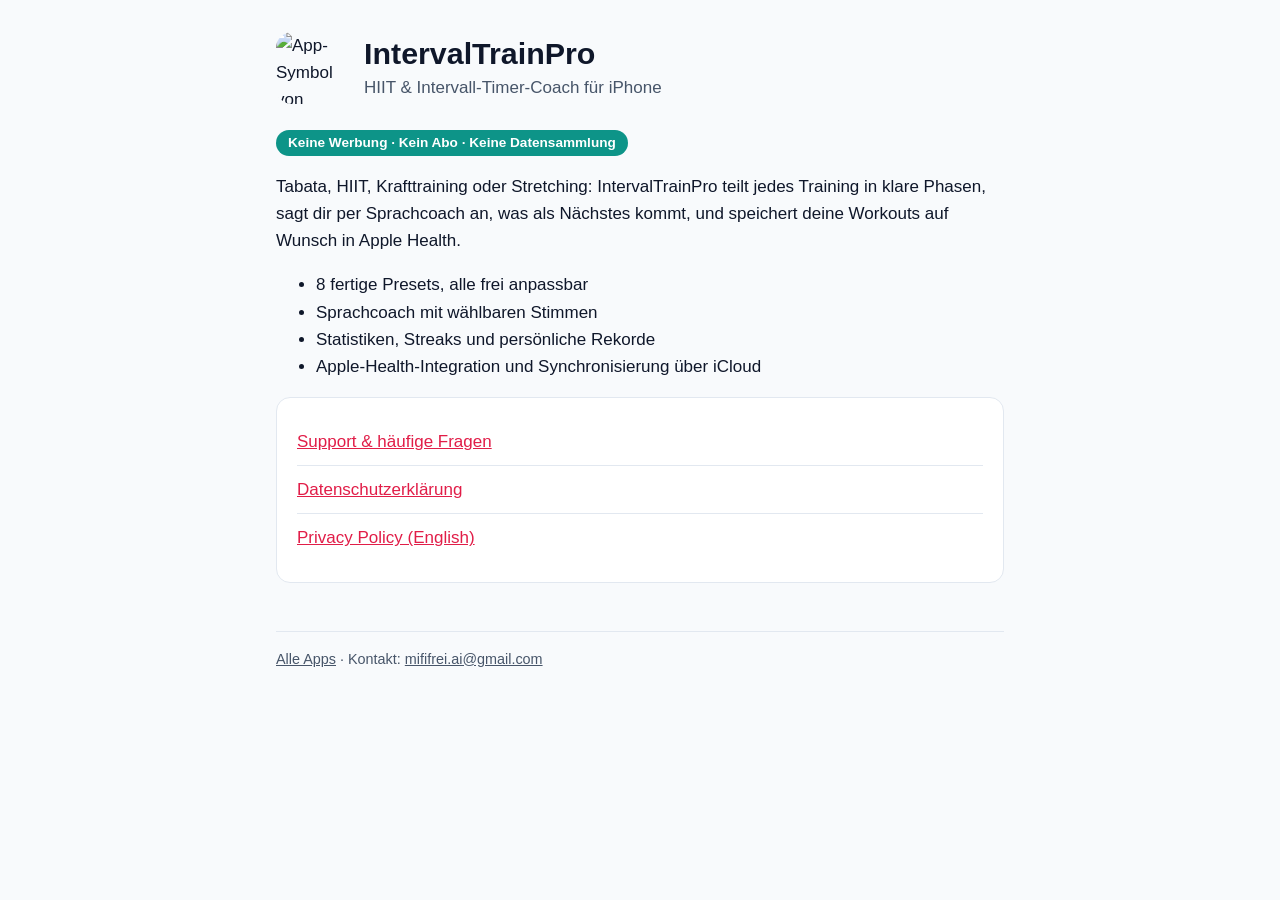
==== intervaltrainpro/index.html @ 9c99ecdc "Create index.html" ====
<!doctype html>
<html lang="de"><head><meta charset="utf-8"><meta name="viewport" content="width=device-width,initial-scale=1">
<title>IntervalTrainPro</title><meta name="description" content="IntervalTrainPro – HIIT- und Intervall-Timer mit Sprachcoach für iPhone.">
<link rel="stylesheet" href="/style.css"></head>
<body><div class="wrap">
<header class="app"><img src="icon.jpg" alt="App-Symbol von IntervalTrainPro"><div><h1>IntervalTrainPro</h1><p>HIIT &amp; Intervall-Timer-Coach für iPhone</p></div></header>
<p><span class="pill">Keine Werbung · Kein Abo · Keine Datensammlung</span></p>
<p>Tabata, HIIT, Krafttraining oder Stretching: IntervalTrainPro teilt jedes Training in klare Phasen, sagt dir per Sprachcoach an, was als Nächstes kommt, und speichert deine Workouts auf Wunsch in Apple Health.</p>
<ul>
<li>8 fertige Presets, alle frei anpassbar</li>
<li>Sprachcoach mit wählbaren Stimmen</li>
<li>Statistiken, Streaks und persönliche Rekorde</li>
<li>Apple-Health-Integration und Synchronisierung über iCloud</li>
</ul>
<div class="card"><ul class="links">
<li><a href="support">Support &amp; häufige Fragen</a></li>
<li><a href="datenschutz">Datenschutzerklärung</a></li>
<li><a href="privacy">Privacy Policy (English)</a></li>
</ul></div>
<footer><a href="/">Alle Apps</a> · Kontakt: <a href="mailto:mififrei.ai@gmail.com">mififrei.ai@gmail.com</a></footer>
</div></body></html>
---- style.css ----
:root{--bg:#f8fafc;--card:#ffffff;--text:#0f172a;--muted:#475569;--line:#e2e8f0;--accent:#e11d48;--accent2:#0d9488}
@media (prefers-color-scheme:dark){:root{--bg:#0f172a;--card:#111c33;--text:#e2e8f0;--muted:#94a3b8;--line:#1e293b;--accent:#fb7185;--accent2:#2dd4bf}}
*{box-sizing:border-box}
body{margin:0;background:var(--bg);color:var(--text);font:17px/1.6 -apple-system,BlinkMacSystemFont,"Segoe UI",Roboto,Helvetica,Arial,sans-serif;-webkit-text-size-adjust:100%}
.wrap{max-width:760px;margin:0 auto;padding:32px 16px 48px}
header.app{display:flex;gap:16px;align-items:center;margin-bottom:24px}
header.app img{width:72px;height:72px;border-radius:16px;flex:none}
header.app p{margin:2px 0 0;color:var(--muted)}
h1{font-size:1.9rem;line-height:1.2;margin:0}
h2{font-size:1.2rem;margin:32px 0 8px}
h3{font-size:1.02rem;margin:20px 0 4px}
a{color:var(--accent)}
.lang{float:right;font-size:.9rem}
.card{background:var(--card);border:1px solid var(--line);border-radius:14px;padding:20px;margin:16px 0}
.links{list-style:none;padding:0;margin:0}
.links li{padding:10px 0;border-bottom:1px solid var(--line)}
.links li:last-child{border-bottom:0}
.note{color:var(--muted);font-size:.92rem}
.pill{display:inline-block;background:var(--accent2);color:#fff;border-radius:999px;padding:2px 12px;font-size:.85rem;font-weight:600}
footer{margin-top:48px;padding-top:16px;border-top:1px solid var(--line);color:var(--muted);font-size:.9rem}
footer a{color:var(--muted)}
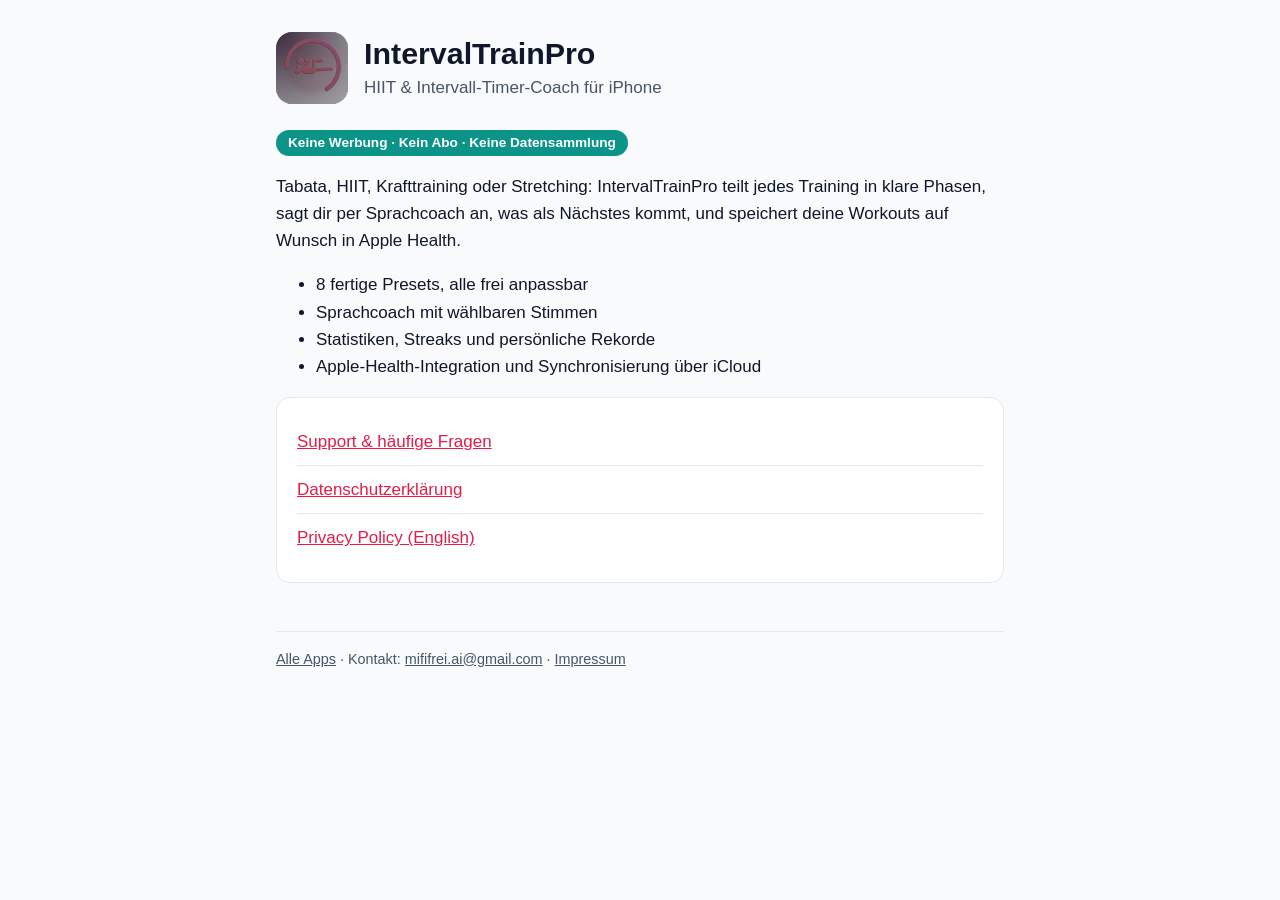
==== commit d8fb27c0: "Adresse und Impressum-Link ergänzt" ====
--- a/intervaltrainpro/index.html
+++ b/intervaltrainpro/index.html
@@ -17,5 +17,5 @@
 <li><a href="datenschutz">Datenschutzerklärung</a></li>
 <li><a href="privacy">Privacy Policy (English)</a></li>
 </ul></div>
-<footer><a href="/">Alle Apps</a> · Kontakt: <a href="mailto:mififrei.ai@gmail.com">mififrei.ai@gmail.com</a></footer>
+<footer><a href="/">Alle Apps</a> · Kontakt: <a href="mailto:mififrei.ai@gmail.com">mififrei.ai@gmail.com</a> · <a href="/impressum">Impressum</a></footer>
 </div></body></html>
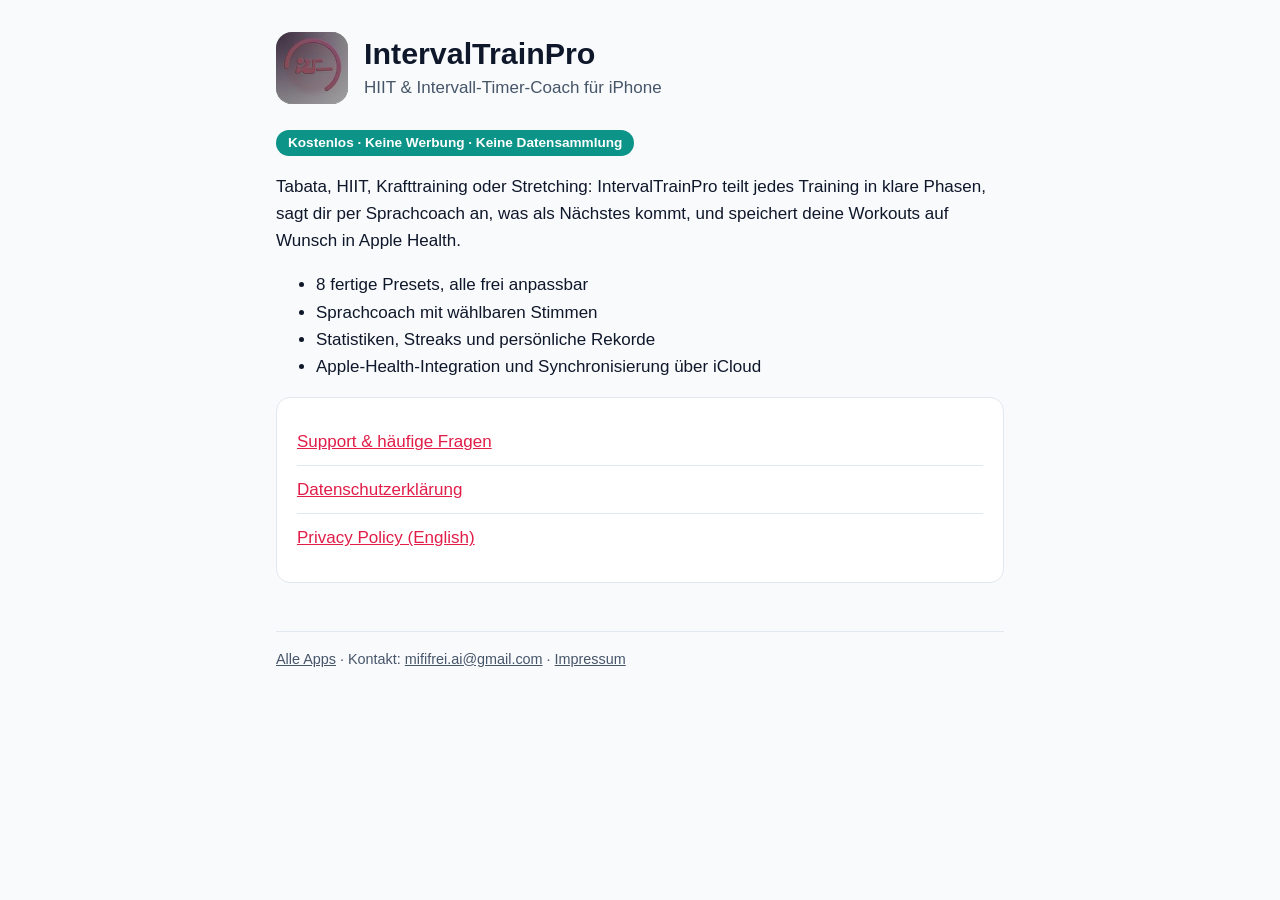
==== commit 9e8046c8: "App-Seite: kostenlos" ====
--- a/intervaltrainpro/index.html
+++ b/intervaltrainpro/index.html
@@ -4,7 +4,7 @@
 <link rel="stylesheet" href="/style.css"></head>
 <body><div class="wrap">
 <header class="app"><img src="icon.jpg" alt="App-Symbol von IntervalTrainPro"><div><h1>IntervalTrainPro</h1><p>HIIT &amp; Intervall-Timer-Coach für iPhone</p></div></header>
-<p><span class="pill">Keine Werbung · Kein Abo · Keine Datensammlung</span></p>
+<p><span class="pill">Kostenlos · Keine Werbung · Keine Datensammlung</span></p>
 <p>Tabata, HIIT, Krafttraining oder Stretching: IntervalTrainPro teilt jedes Training in klare Phasen, sagt dir per Sprachcoach an, was als Nächstes kommt, und speichert deine Workouts auf Wunsch in Apple Health.</p>
 <ul>
 <li>8 fertige Presets, alle frei anpassbar</li>
